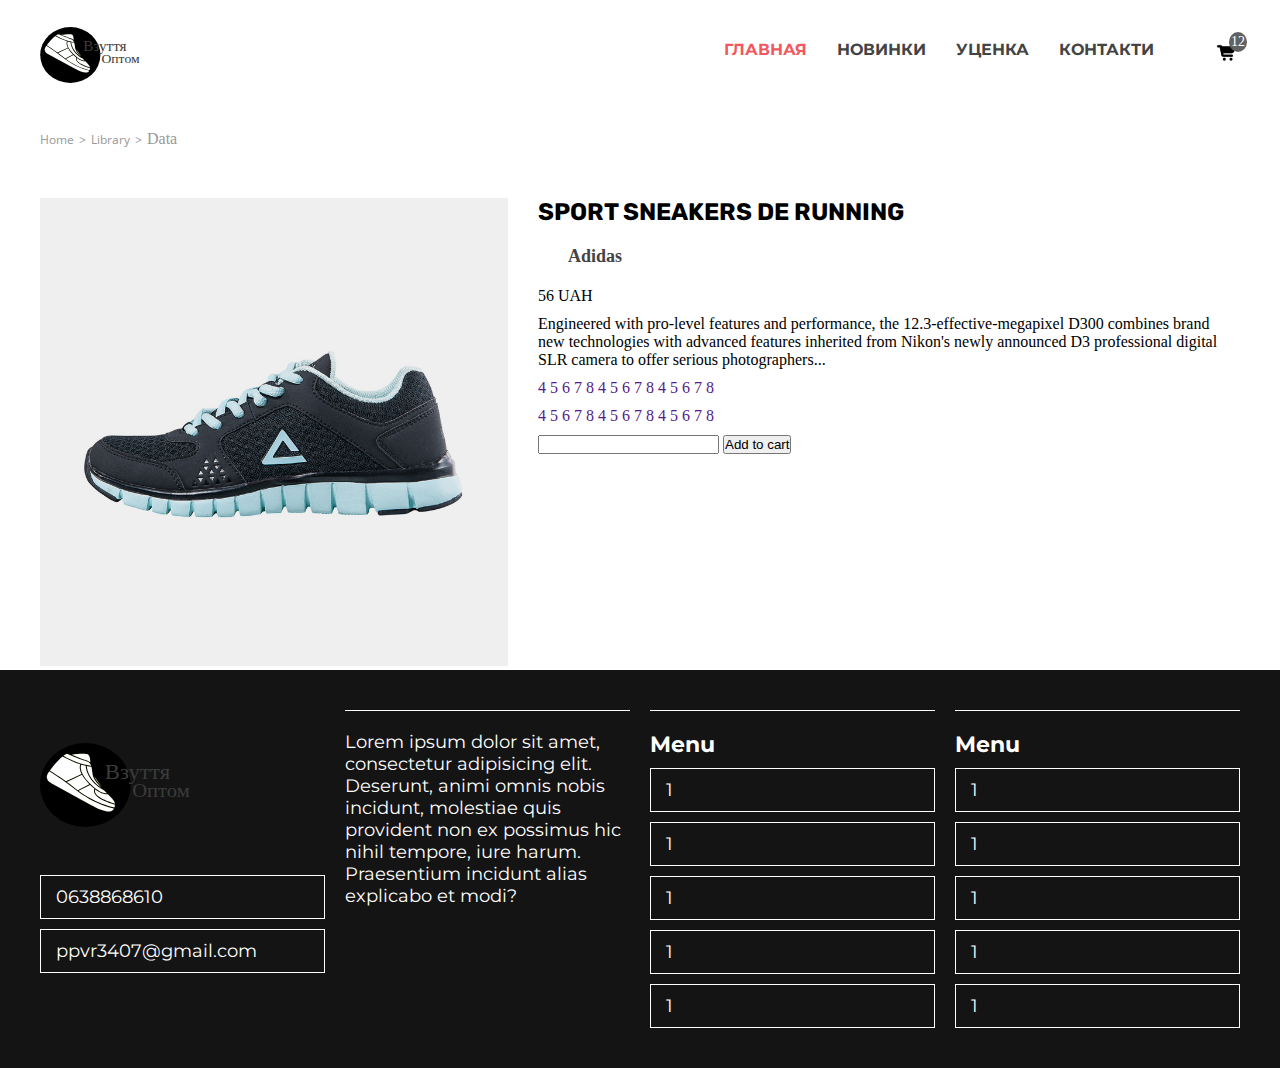
==== product.html @ c30e5b9b "+" ====
<!DOCTYPE html>
<html lang="en">
  <head>
    <meta charset="UTF-8" />
    <meta name="viewport" content="width=device-width, initial-scale=1.0" />
    <title>Product</title>
    <link rel="stylesheet" href="./assets/style/style.css" />
  </head>
  <body>
    <header class="container">
      <div class="container_header">
        <div class="container_logo"></div>
        <div class="flex-left">
          <div class="container_menu">
            <ul class="menu">
              <li class="active"><a href="#">Главная</a></li>
              <li><a href="#"> Новинки</a></li>
              <li><a href="#">Уценка</a></li>
              <li><a href="#">Контакти</a></li>
            </ul>
          </div>
          <div class="menu_mobile">
            <span></span>
            <span></span>
            <span></span>
          </div>
          <div class="container_info_icons">
            <div class="card">
              <a href="">
                <img src="./assets/img/icons8-cart-64.png" alt="cart" /><span
                  >12</span
                ></a
              >
            </div>
          </div>
        </div>
      </div>
      <nav class="breadcrumb">
        <ol>
          <li class="breadcrumb-item"><a href="#">Home</a></li>
          <li class="breadcrumb-item"><a href="#">Library</a></li>
          <li class="breadcrumb-item active" aria-current="page">Data</li>
        </ol>
      </nav>
    </header>
    <main class="container product-container">
      <div class="image-container">
        <img src="./assets/img/15.jpg" alt="">
      </div>
      <div class="product-info">
        <h2>SPORT SNEAKERS DE RUNNING</h2>
        <div class="brends-info">
          <div class="title-brend">Adidas</div>
        </div>
        <p class="price">56 <span>UAH</span></p>
        <p>
          Engineered with pro-level features and performance, the
          12.3-effective-megapixel D300 combines brand new technologies with
          advanced features inherited from Nikon's newly announced D3
          professional digital SLR camera to offer serious photographers...
        </p>
        <div class="size-container">
          <a href="">4</a>
          <a href="">5</a>
          <a href="">6</a>
          <a href="">7</a>
          <a href="">8</a>
          <a href="">4</a>
          <a href="">5</a>
          <a href="">6</a>
          <a href="">7</a>
          <a href="">8</a>
          <a href="">4</a>
          <a href="">5</a>
          <a href="">6</a>
          <a href="">7</a>
          <a href="">8</a>
        </div>
        <div class="color">
          <a href="">4</a>
          <a href="">5</a>
          <a href="">6</a>
          <a href="">7</a>
          <a href="">8</a>
          <a href="">4</a>
          <a href="">5</a>
          <a href="">6</a>
          <a href="">7</a>
          <a href="">8</a>
          <a href="">4</a>
          <a href="">5</a>
          <a href="">6</a>
          <a href="">7</a>
          <a href="">8</a>
        </div>
        <div class="button-product">
          <input type="text">
          <button>Add to cart</button>
        </div>
      </div>
    </main>
    <footer>
      <div class="container footer_container">
        <div class="first_block">
          <div class="logo"></div>
          <ul>
            <li><a href="">0638868610</a></li>
            <li><a href="">ppvr3407@gmail.com</a></li>
          </ul>
        </div>
        <div class="second_block">
          <div class="separator"></div>
          <p>
            Lorem ipsum dolor sit amet, consectetur adipisicing elit. Deserunt,
            animi omnis nobis incidunt, molestiae quis provident non ex possimus
            hic nihil tempore, iure harum. Praesentium incidunt alias explicabo
            et modi?
          </p>
        </div>
        <div class="third_block">
          <div class="separator"></div>
          <h2>Menu</h2>
          <ul class="footer_menu">
            <li><a href="1">1</a></li>
            <li><a href="1">1</a></li>
            <li><a href="1">1</a></li>
            <li><a href="1">1</a></li>
            <li><a href="1">1</a></li>
          </ul>
        </div>
        <div class="quarter_block">
          <div class="separator"></div>
          <h2>Menu</h2>
          <ul class="footer_menu">
            <li><a href="">1</a></li>
            <li><a href="">1</a></li>
            <li><a href="">1</a></li>
            <li><a href="">1</a></li>
            <li><a href="">1</a></li>
          </ul>
        </div>
      </div>
    </footer>
    <!-- spec-button -->
    <div class="up_to_header" id="up_to_header">
      <img src="./assets/img/icons8-arrow-64.png" alt="" />
    </div>
    <script src="./assets/js/main.js"></script>
  </body>
</html>
---- assets/style/style.css ----
@import url("https://fonts.googleapis.com/css2?family=Montserrat:wght@400;700&display=swap");
@import url("https://fonts.googleapis.com/css2?family=Open+Sans&display=swap");
@import url("https://fonts.googleapis.com/css?family=Rubik:300,regular,500,600,700,800,900,300italic,italic,500italic,600italic,700italic,800italic,900italic");
/* Сброс стилей */
* {
  margin: 0;
  padding: 0;
  box-sizing: border-box;
}
ul {
  list-style-type: none;
}
a {
  text-decoration: none;
}
.container {
  max-width: 1600px;
  margin: 0 auto;
  padding-left: 40px;
  padding-right: 40px;
}
/* Хедер */
.menu_mobile {
  display: none;
}
.close {
  display: block;
  position: relative;
  transform: translateY(0.1875rem);
}
.menu_mobile span {
  transition: all 0.4s;
}
.close span:nth-child(3) {
  opacity: 0;
}
.close span:nth-child(2) {
  transform: rotate(-45deg);
  bottom: 0;
}
.close span:nth-child(1) {
  position: absolute;
  left: 0;
  transform: rotate(45deg);
  width: 100%;
}
.hiden {
  overflow: hidden;
}
header {
  max-width: 1600px;
  margin: 0 auto;
  gap: 10px;
}
.flex-left {
  display: flex;
  justify-content: flex-end;
}
.container_header {
  padding-top: 5px;
  padding-bottom: 25px;
  display: flex;
  align-items: center;
  justify-content: space-between;
}
.container_logo {
  width: 6.25rem;
  height: 6.25rem;
  background-image: url("../img/logo_obuv.svg");
  background-position: center;
  background-repeat: no-repeat;
  background-size: contain;
}
.container_menu {
  width: calc(100% - 310px);
  display: flex;
  justify-content: flex-end;
}
.menu {
  margin-right: 60px;
  display: flex;
  gap: 1.875rem;
}
.menu .active a {
  color: #f25862;
}
.menu a {
  cursor: pointer;
  font-family: Montserrat;
  font-size: 16px;
  font-weight: 700;
  text-transform: uppercase;
  color: #444;
  transition: all 0.4s;
}
.menu a:hover {
  color: #f25862;
}
.card img {
  width: 22px;
}
.card {
  position: relative;
  padding: 0.125rem;
  transition: all 0.4s;
  border-radius: 50%;
}
.card:hover {
  background-color: #f25862;
}
.card span {
  position: absolute;
  font-size: 14px;
  background-color: #616161;
  border-radius: 50%;
  color: white;
  padding: 2px;
  top: -8px;
  left: 15px;
}

.breadcrumb ol {
  display: flex;
  list-style-type: none;
}
.breadcrumb a::after {
  content: ">";
  margin: 5px;
  color: #999999;
}
.breadcrumb a {
  font-size: 12px;
  font-family: "Open Sans";
  color: #999999;
}
.breadcrumb a:hover {
  color: #f25862;
}
.breadcrumb li {
  color: #999999;
}

/* Контент */

.content {
  margin-top: 20px;
  display: flex;
  gap: 10px;
  margin-bottom: 80px;
}
.sidebar {
  width: 270px;
}
.content_left {
  width: 100%;
}
aside h3 {
  margin-top: 10px;
  margin-bottom: 20px;
}
aside h3 span {
  color: #0f0f0f;
  font-family: Montserrat;
  font-weight: 400;
  line-height: 1.35;
}
aside li {
  margin: 0.625rem 0.625rem;
}
aside li a {
  font-family: "Open Sans";
  font-weight: 400;
  font-style: normal;
  color: #0f0f0f;
  transition: all 0.4s;
  font-size: 16px;
}
aside li a:hover {
  color: #f25862;
}
aside li span {
  color: #6a6a6a;
}
.content_left {
  display: grid;
  grid-template-columns: repeat(4, 1fr);
  gap: 1.25rem;
}
.cart {
  cursor: pointer;
  padding: 5px;
  padding-bottom: 20px;
  width: 100%;
  transition: all 0.2s;
}
.cart:hover {
  box-shadow: 1px 1px 15px #6a6a6a;
}

.cart_photo {
  overflow: hidden;
}
.cart_photo img {
  width: 100%;
  transition: all 0.4s;
}
.cart:hover img {
  scale: 1.1;
}
.cart-title {
  font-family: Montserrat;
  font-size: 16px;
  color: #0f0f0f;
  transition: all 0.4s;
  text-align: center;
}
.cart-title:hover {
  color: #f25862;
}
.cart_footer .price {
  font-family: Montserrat;
  font-size: 16px;
  color: #f25862;
  margin-left: 20px;
}
.cart_footer strike {
  color: #999999;
  margin-right: 10px;
}
/* Футер */
footer {
  padding-top: 40px;
  padding-bottom: 40px;
  background-color: #141414;
}
.footer_container {
  font-family: Montserrat;
  display: grid;
  grid-template-columns: repeat(4, 1fr);
  gap: 20px;
}
.footer_container h2 {
  color: white;
  font-family: Montserrat;
  font-size: 1.375rem;
}
.footer_container p {
  color: white;
  font-family: Montserrat;
  font-size: 1.125rem;
}
.footer_container ul {
  margin-top: 0.625rem;
  display: flex;
  flex-direction: column;
  gap: 0.625rem;
}
.footer_container li {
  border: 1px solid white;
  padding: 0.625rem 0.9375rem;
  transition: all 0.4s;
}
.footer_container li a {
  width: 100%;
  height: 100%;
  font-size: 1.125rem;
  color: white;

  transition: all 0.4s;
}
.footer_container li:hover {
  background-color: white;
}
.footer_container li:hover a {
  color: black;
}

.first_block .logo {
  background-image: url("../img/logo_obuv.svg");
  width: 9.375rem;
  height: 9.375rem;
  background-repeat: no-repeat;
  background-position: center;
  margin-bottom: 0.9375rem;
}
.separator {
  width: 100%;
  height: 0.0625rem;
  background-color: white;
  margin-bottom: 1.25rem;
}

.up_to_header {
  position: fixed;
  background-color: #141414;
  width: 2.5rem;
  height: 2.5rem;
  bottom: 2.5rem;
  right: 1.4rem;
  display: flex;
  justify-content: center;
  padding: 0.125rem;
  border-radius: 50%;
  cursor: pointer;
  transition: all 0.4s;
  opacity: 0;
}
/* Общие стили */

@media (max-width: 71.875rem) {
  .content_left {
    grid-template-columns: repeat(3, 1fr);
  }
  .footer_container {
    grid-template-columns: repeat(2, 1fr);
  }
  .third_block {
    margin-top: 2.5rem;
  }
  .quarter_block {
    margin-top: 2.5rem;
  }
}
@media (max-width: 56.25rem) {
  .container_menu {
    position: fixed;
    height: calc(100vh - 6.25rem);
    width: 100%;
    top: 6.25rem;
    left: 100%;
    background-color: white;
    display: flex;
    justify-content: center;
    transition: all 0.4s;
    overflow: hidden;
  }
  .visibal_menu {
    left: 0;
  }
  .menu {
    display: flex;
    flex-direction: column;
    margin: 0;
  }
  .content_left {
    grid-template-columns: repeat(2, 1fr);
  }
  .flex-left {
    align-items: center;
  }
  .menu_mobile {
    cursor: pointer;
    display: flex;
    flex-direction: column;
    justify-content: space-between;
    width: 22px;
    height: 14px;
    margin-right: 20px;
  }
  .menu_mobile span {
    display: block;
    width: 100%;
    height: 2px;
    background-color: #0f0f0f;
  }
  .container_header {
    padding-bottom: 0;
  }
}
/* Product page */
.product-container {
  margin-top: 1.25rem;
  display: flex;
}

.product-container {
  margin-top: 3.125rem;
  display: grid;
  grid-template-columns: 2fr 3fr;
  gap: 1.875rem;
}
.image-container img {
  width: 100%;
}
.product-info {
  display: flex;
  flex-direction: column;
  gap: 0.625rem;
}
.product-info h2 {
  font-family: Rubik;
  font-style: 1.375rem;
  font-weight: 700;
}

.title-brend {
  color: #444;
  font-weight: 600;
  font-size: 1.125rem;
  margin-top: .625rem;
  margin-bottom: .625rem;
 margin-left: 1.875rem;
}
.price {
}
.size-container {
}
.color {
}
.button-product {
}

@media (max-width: 48rem) {
  .content_left {
    grid-template-columns: 1fr;
  }
  .content {
    display: flex;
    flex-direction: column;
  }
  .sidebar {
    width: 100%;
  }
  aside h3 {
    text-align: center;
  }
}
@media (max-width: 40rem) {
  .footer_container {
    grid-template-columns: 1fr;
  }
  .footer_container .logo {
    margin: 0 auto;
  }
}
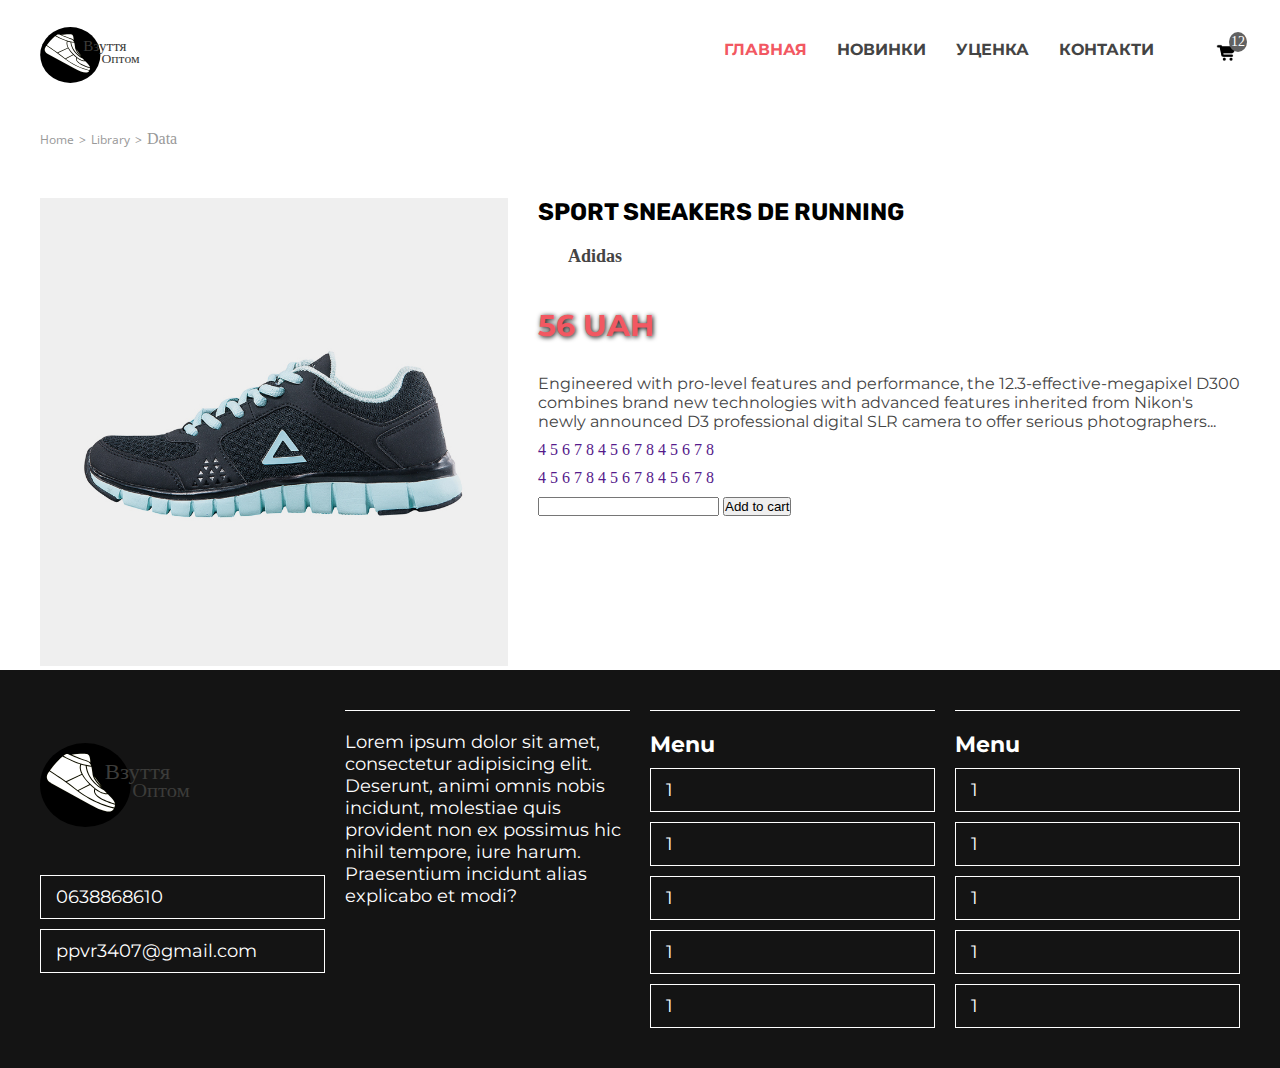
==== commit 2941fbe2: "new" ====
--- a/product.html
+++ b/product.html
@@ -53,7 +53,7 @@
           <div class="title-brend">Adidas</div>
         </div>
         <p class="price">56 <span>UAH</span></p>
-        <p>
+        <p class="description_product">
           Engineered with pro-level features and performance, the
           12.3-effective-megapixel D300 combines brand new technologies with
           advanced features inherited from Nikon's newly announced D3
--- a/assets/style/style.css
+++ b/assets/style/style.css
@@ -26,7 +26,7 @@
 .close {
   display: block;
   position: relative;
-  transform: translateY(0.1875rem);
+  transform: translateY(.1875rem);
 }
 .menu_mobile span {
   transition: all 0.4s;
@@ -101,7 +101,7 @@
 }
 .card {
   position: relative;
-  padding: 0.125rem;
+  padding: .125rem;
   transition: all 0.4s;
   border-radius: 50%;
 }
@@ -165,7 +165,7 @@
   line-height: 1.35;
 }
 aside li {
-  margin: 0.625rem 0.625rem;
+  margin: .625rem .625rem;
 }
 aside li a {
   font-family: "Open Sans";
@@ -209,7 +209,10 @@
 }
 .cart-title {
   font-family: Montserrat;
-  font-size: 16px;
+  padding-top: 10px;
+  padding-bottom: 15px;
+  font-weight: 500;
+  font-size: 20px;
   color: #0f0f0f;
   transition: all 0.4s;
   text-align: center;
@@ -250,14 +253,14 @@
   font-size: 1.125rem;
 }
 .footer_container ul {
-  margin-top: 0.625rem;
+  margin-top: .625rem;
   display: flex;
   flex-direction: column;
-  gap: 0.625rem;
+  gap: .625rem;
 }
 .footer_container li {
   border: 1px solid white;
-  padding: 0.625rem 0.9375rem;
+  padding: .625rem .9375rem;
   transition: all 0.4s;
 }
 .footer_container li a {
@@ -281,11 +284,11 @@
   height: 9.375rem;
   background-repeat: no-repeat;
   background-position: center;
-  margin-bottom: 0.9375rem;
+  margin-bottom: .9375rem;
 }
 .separator {
   width: 100%;
-  height: 0.0625rem;
+  height: .0625rem;
   background-color: white;
   margin-bottom: 1.25rem;
 }
@@ -299,7 +302,7 @@
   right: 1.4rem;
   display: flex;
   justify-content: center;
-  padding: 0.125rem;
+  padding: .125rem;
   border-radius: 50%;
   cursor: pointer;
   transition: all 0.4s;
@@ -385,11 +388,11 @@
 .product-info {
   display: flex;
   flex-direction: column;
-  gap: 0.625rem;
+  gap: .625rem;
 }
 .product-info h2 {
   font-family: Rubik;
-  font-style: 1.375rem;
+  font-style: 1.875rem;
   font-weight: 700;
 }
 
@@ -399,9 +402,20 @@
   font-size: 1.125rem;
   margin-top: .625rem;
   margin-bottom: .625rem;
- margin-left: 1.875rem;
+  margin-left: 1.875rem;
 }
 .price {
+  font-weight: 700;
+  font-family: Montserrat;
+  color: #f25862;
+  margin-top: 1.25rem;
+  font-size: 1.875rem;
+  text-shadow: .0625rem 1px 5px black;
+}
+.description_product{
+  font-family: Montserrat;
+  color: #444;
+  margin-top: 1.25rem;
 }
 .size-container {
 }
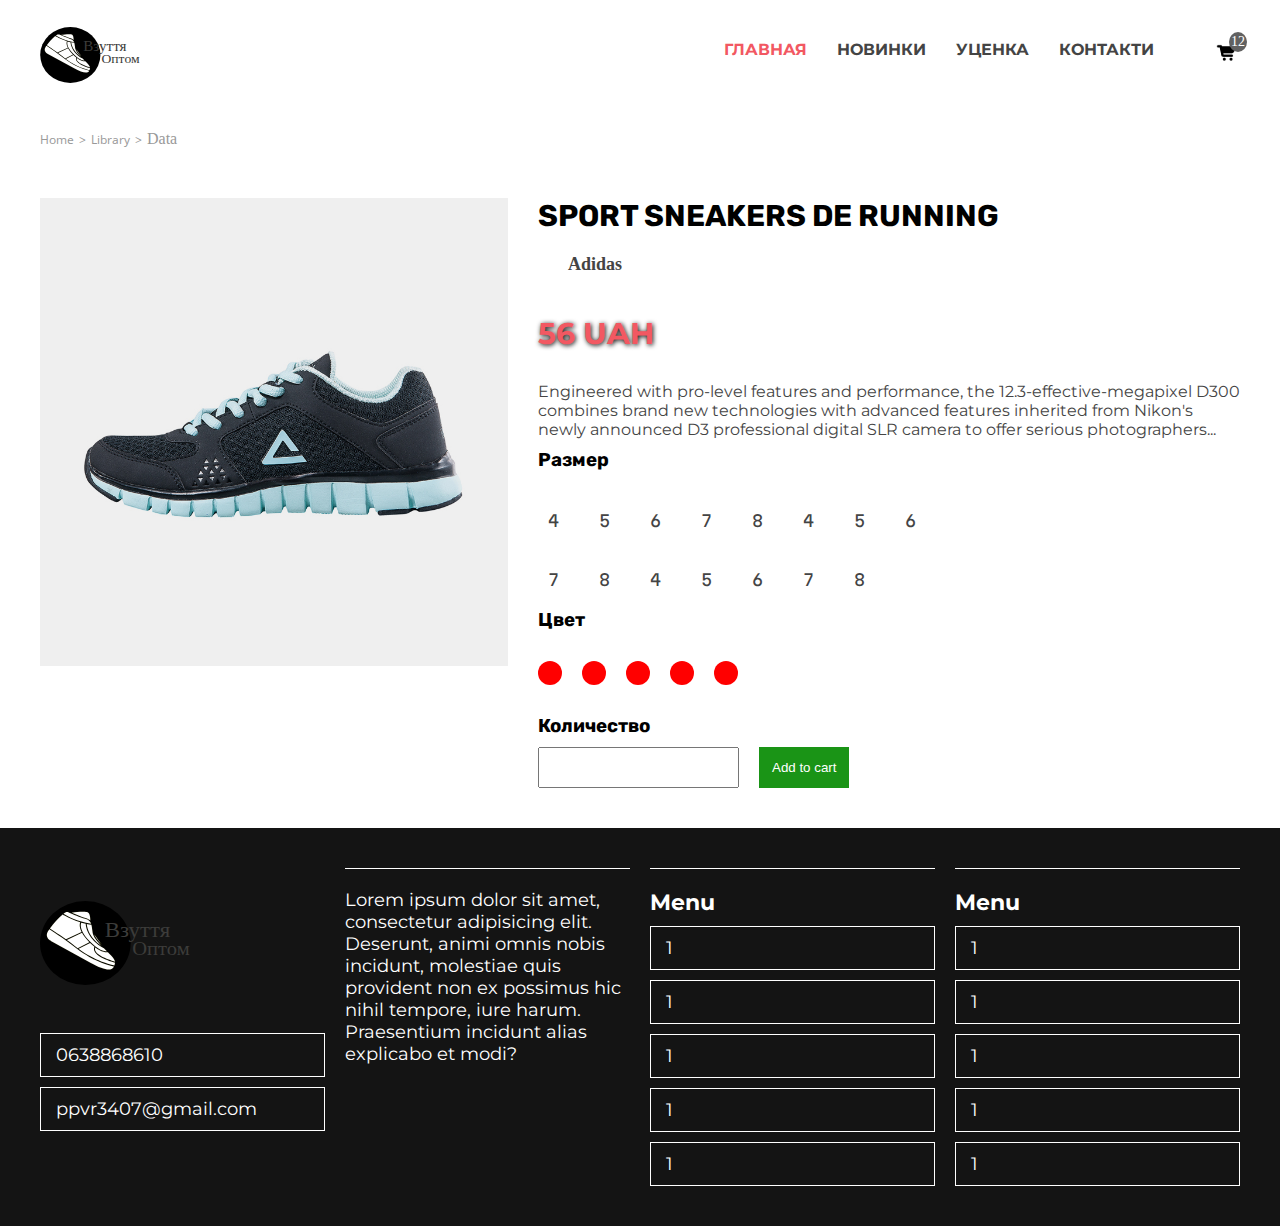
==== commit df2927e0: "-" ====
--- a/product.html
+++ b/product.html
@@ -45,7 +45,7 @@
     </header>
     <main class="container product-container">
       <div class="image-container">
-        <img src="./assets/img/15.jpg" alt="">
+        <img src="./assets/img/15.jpg" alt="" />
       </div>
       <div class="product-info">
         <h2>SPORT SNEAKERS DE RUNNING</h2>
@@ -59,6 +59,7 @@
           advanced features inherited from Nikon's newly announced D3
           professional digital SLR camera to offer serious photographers...
         </p>
+        <h3>Размер</h3>
         <div class="size-container">
           <a href="">4</a>
           <a href="">5</a>
@@ -76,25 +77,17 @@
           <a href="">7</a>
           <a href="">8</a>
         </div>
-        <div class="color">
-          <a href="">4</a>
-          <a href="">5</a>
-          <a href="">6</a>
-          <a href="">7</a>
-          <a href="">8</a>
-          <a href="">4</a>
-          <a href="">5</a>
-          <a href="">6</a>
-          <a href="">7</a>
-          <a href="">8</a>
-          <a href="">4</a>
-          <a href="">5</a>
-          <a href="">6</a>
-          <a href="">7</a>
-          <a href="">8</a>
+        <h3>Цвет</h3>
+        <div class="color-container">
+          <div style="background-color: red" class="color"></div>
+          <div style="background-color: red" class="color"></div>
+          <div style="background-color: red" class="color"></div>
+          <div style="background-color: red" class="color"></div>
+          <div style="background-color: red" class="color"></div>
         </div>
+        <h3>Количество</h3>
         <div class="button-product">
-          <input type="text">
+          <input type="text" />
           <button>Add to cart</button>
         </div>
       </div>
--- a/assets/style/style.css
+++ b/assets/style/style.css
@@ -1,6 +1,7 @@
 @import url("https://fonts.googleapis.com/css2?family=Montserrat:wght@400;700&display=swap");
 @import url("https://fonts.googleapis.com/css2?family=Open+Sans&display=swap");
 @import url("https://fonts.googleapis.com/css?family=Rubik:300,regular,500,600,700,800,900,300italic,italic,500italic,600italic,700italic,800italic,900italic");
+@import url("https://fonts.googleapis.com/css?family=Martian+Mono:100,200,300,regular,500,600,700,800");
 /* Сброс стилей */
 * {
   margin: 0;
@@ -392,7 +393,7 @@
 }
 .product-info h2 {
   font-family: Rubik;
-  font-style: 1.875rem;
+  font-size: 1.875rem;
   font-weight: 700;
 }
 
@@ -412,16 +413,71 @@
   font-size: 1.875rem;
   text-shadow: .0625rem 1px 5px black;
 }
-.description_product{
+.description_product {
   font-family: Montserrat;
   color: #444;
   margin-top: 1.25rem;
 }
 .size-container {
-}
-.color {
+  margin-top: 1.25rem;
+  display: grid;
+  grid-template-columns: repeat(8, 1fr);
+  gap: 20px;
+  max-width: 192px;
+}
+.size-container a {
+  font-family: 'Martian Mono', monospace;
+  display: flex;
+  justify-content: center;
+  align-items: center;
+  text-align: center;
+  width: auto;
+  display: block;
+  padding: 10px;
+  cursor: pointer;
+  text-decoration: none;
+  color: #444;
+  transition: color .4s;
+}
+h3{
+  font-family: Rubik;
+}
+.size-container a:hover{
+  color: #f25862;
+}
+.color-container {
+  margin-top: 1.25rem;
+  display: grid;
+  grid-template-columns: repeat(8, 1fr);
+  gap: 20px;
+  max-width: 192px;
+  margin-bottom: 20px;
+}
+.color{
+  width: 24px;
+  height: 24px;
+ border-radius: 50%;
+ cursor: pointer;
 }
 .button-product {
+  display: flex;
+  gap: 20px;
+  margin-bottom: 40px;
+}
+.button-product input{
+  padding: 10px;
+}
+.button-product button{
+  padding: 12px;
+  background-color: #1a9416;
+  border: 1px solid #1a9416;
+  cursor: pointer;
+  color: white;
+  transition: all .4s;
+}
+.button-product button:hover{
+  color: #1a9416;
+  background-color: transparent;
 }
 
 @media (max-width: 48rem) {
